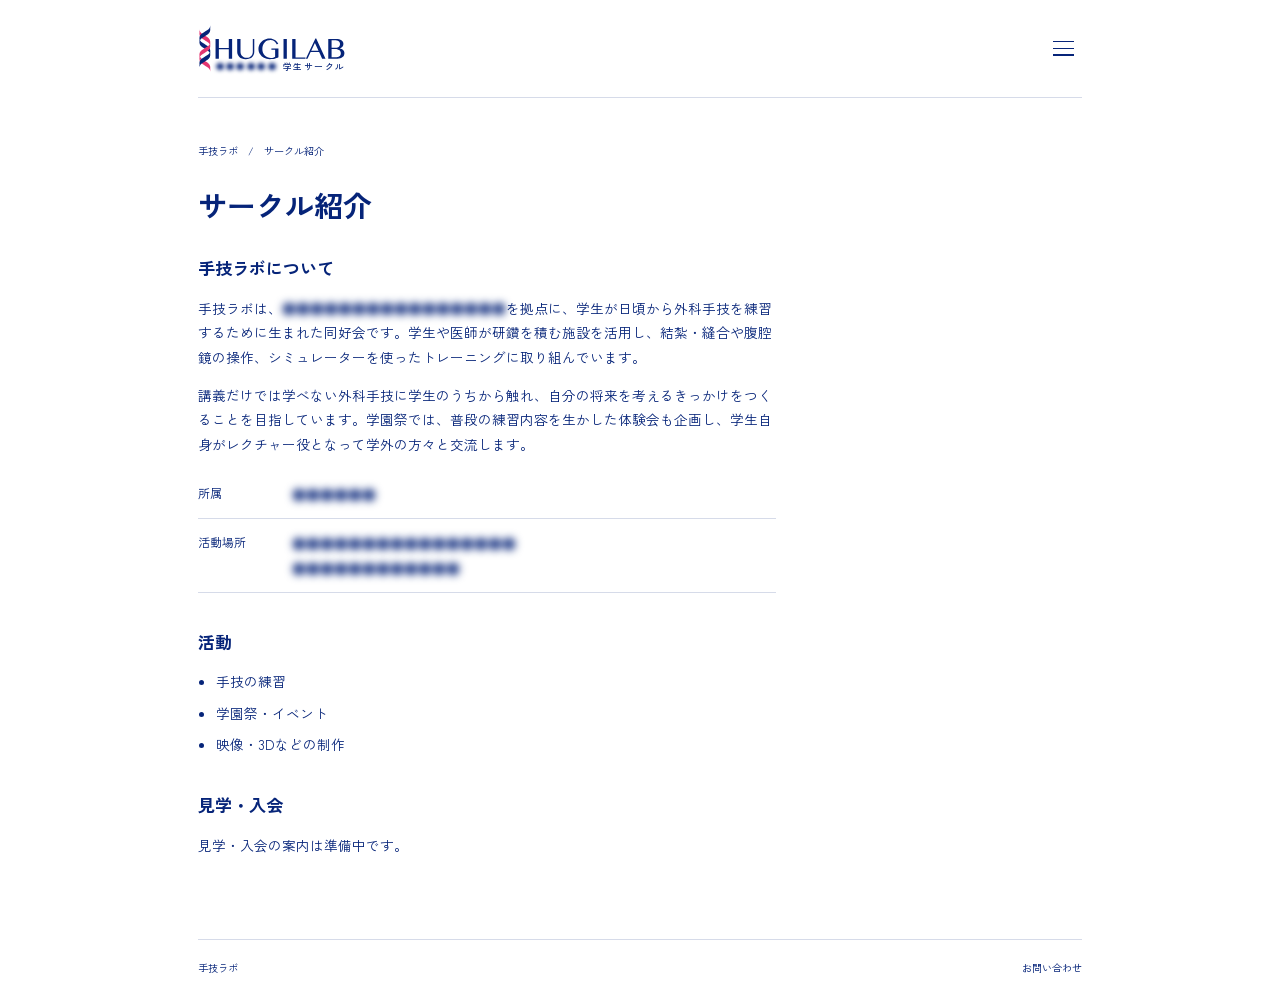
==== about/index.html @ 872ed5ed "Publish redacted static site for GitHub Pages" ====
<!doctype html>
<html lang="ja">
<head>
  <meta charset="utf-8">
  <meta name="viewport" content="width=device-width, initial-scale=1, viewport-fit=cover">
  <meta name="theme-color" content="#ffffff">
  <title>サークル紹介 | 手技ラボ</title>
  <link rel="icon" href="../favicon.ico" sizes="16x16 32x32 48x48">
  <link rel="icon" href="../favicon.svg" type="image/svg+xml" sizes="any">
  <link rel="stylesheet" href="../assets/css/site.css?v=pages-candidate-20261104-1">
  <script type="module" src="../assets/js/main.js?v=pages-candidate-20261104-1"></script>
  <link rel="stylesheet" href="../assets/css/publication.css?v=pages-candidate-20261104-1">
</head>
<body>
  <div id="page" aria-busy="false">
    <header class="site-header site-header-menu">
      <a class="brand" href="../" aria-label="手技ラボ トップページ">
        <img src="../assets/images/shugilab_home.svg?v=pages-candidate-20261104-1" width="174" height="58" alt="手技ラボ">
        <span class="brand-affiliation" aria-hidden="true"><span class="publication-redacted">●</span><span class="publication-redacted">●</span><span class="publication-redacted">●</span><span class="publication-redacted">●</span><span class="publication-redacted">●</span><span class="publication-redacted">●</span><span class="brand-affiliation-space"></span><span>学</span><span>生</span><span>サ</span><span>ー</span><span>ク</span><span>ル</span></span>
      </a>
      <button class="menu-toggle" type="button" aria-label="メニューを開く" aria-expanded="false" aria-controls="site-navigation" hidden>
          <span class="menu-toggle-icon" aria-hidden="true"><span></span><span></span><span></span></span>
              </button>
      <nav id="site-navigation" class="site-nav" aria-label="メインメニュー">
            <a href="../about/" aria-current="page">サークル紹介</a>
            <a href="../activities/">活動報告</a>
            <a href="../play/">活動を体験</a>
            <a href="../works/">制作物</a>
            <a href="../contact/">お問い合わせ</a>
        </nav>
    </header>
    <main class="site-main" id="content" tabindex="-1">
        <nav class="breadcrumb" aria-label="現在位置"><a href="../">手技ラボ</a><span aria-hidden="true">/</span><span aria-current="page">サークル紹介</span></nav>
        <h1>サークル紹介</h1>
        <section class="content-section">
          <h2>手技ラボについて</h2>
          <p>手技ラボは、<span class="publication-redacted " role="img" aria-label="非公開"><span aria-hidden="true">●●●●●●●●●●●●●●●●</span></span>を拠点に、学生が日頃から外科手技を練習するために生まれた同好会です。学生や医師が研鑽を積む施設を活用し、結紮・縫合や腹腔鏡の操作、シミュレーターを使ったトレーニングに取り組んでいます。</p>
          <p>講義だけでは学べない外科手技に学生のうちから触れ、自分の将来を考えるきっかけをつくることを目指しています。学園祭では、普段の練習内容を生かした体験会も企画し、学生自身がレクチャー役となって学外の方々と交流します。</p>
          <dl class="about-details">
            <div><dt>所属</dt><dd><span class="publication-redacted " role="img" aria-label="非公開"><span aria-hidden="true">●●●●●●</span></span></dd></div>
            <div><dt>活動場所</dt><dd><span class="publication-redacted " role="img" aria-label="非公開"><span aria-hidden="true">●●●●●●●●●●●●●●●●</span></span><br><span class="publication-redacted " role="img" aria-label="非公開"><span aria-hidden="true">●●●●●●●●●●●●</span></span></dd></div>
          </dl>
        </section>
        <section class="content-section">
          <h2>活動</h2>
          <ul class="plain-list">
            <li>手技の練習</li>
            <li>学園祭・イベント</li>
            <li>映像・3Dなどの制作</li>
          </ul>
        </section>
        <section class="content-section">
          <h2>見学・入会</h2>
          <p>見学・入会の案内は準備中です。</p>
        </section>
    </main>
    <footer class="site-footer"><span>手技ラボ</span><a href="../contact/">お問い合わせ</a></footer>
  </div>
</body>
</html>
---- assets/css/site.css ----
@import url("./fonts.css?v=pages-candidate-20261104-1");

:root {
  color-scheme: light;
  -webkit-text-size-adjust: 100%;
  text-size-adjust: 100%;
  --blue: #062479;
  --pink: #e33671;
  --ink: #221815;
  --paper: #ffffff;
  --line: rgb(6 36 121 / 16%);
  --wash: rgb(6 36 121 / 3%);
  --page-scale: 1;
  /* Scale layout lengths, avoiding older Safari's CSS zoom/layout mismatch. */
  --ui-pixel: calc(1px * var(--page-scale));
  --viewport-inline-unit: 1vw;
  --viewport-block-unit: 1svh;
}

@media not all and (min-aspect-ratio: 3/2) {
  :root:not(.home-document) { --page-scale: .85; }
}

* {
  box-sizing: border-box;
}

html,
body {
  margin: 0;
  min-height: 100%;
  background: var(--paper);
}

body {
  color: var(--blue);
  font-family: "Zen Kaku Gothic New", system-ui, -apple-system, sans-serif;
  font-size: calc(16 * var(--ui-pixel));
  line-height: 1.8;
  -webkit-font-smoothing: antialiased;
}

a { color: inherit; text-underline-offset: .25em; }
button, input, textarea, select { font: inherit; }
button, a, summary { -webkit-tap-highlight-color: transparent; }
:focus-visible { outline: calc(2 * var(--ui-pixel)) solid var(--blue); outline-offset: calc(5 * var(--ui-pixel)); }
button:disabled { cursor: default; }
[hidden] { display: none !important; }
#page { min-height: calc(100 * var(--viewport-block-unit)); display: grid; grid-template-rows: auto 1fr auto; background: var(--paper); }

.site-header, .site-footer, .site-main {
  width: min(100% - calc(48 * var(--ui-pixel)), calc(1040 * var(--ui-pixel)));
  margin-inline: auto;
}
.site-header {
  display: flex;
  align-items: center;
  justify-content: space-between;
  gap: calc(28 * var(--ui-pixel));
  padding-block: calc(28 * var(--ui-pixel));
  padding-top: calc(calc(28 * var(--ui-pixel)) + env(safe-area-inset-top, 0px));
  border-bottom: calc(1 * var(--ui-pixel)) solid var(--line);
}
.brand { --brand-width: calc(174 * var(--ui-pixel)); position: relative; display: block; flex: none; line-height: 0; }
.brand img { display: block; width: calc(174 * var(--ui-pixel)); height: auto; }
.brand-affiliation { display: none; }
@media not all and (min-aspect-ratio: 3/2) {
  /* Register to the HUGILAB outlines within the SVG's 436 × 145 viewBox. */
  .brand-affiliation { position: absolute; top: 77%; left: 11.85%; right: 1.07%; display: flex; justify-content: space-between; align-items: center; font-size: calc(var(--brand-width) * .06); font-weight: 500; line-height: 1.2; white-space: nowrap; }
  .brand-affiliation > span { flex: none; }
  .brand-affiliation-space { width: .35em; }
}
.site-nav { display: flex; flex-wrap: wrap; gap: calc(12 * var(--ui-pixel)) calc(24 * var(--ui-pixel)); font-size: calc(14 * var(--ui-pixel)); }
.site-nav a { padding-block: calc(5 * var(--ui-pixel)); text-decoration: none; border-bottom: calc(2 * var(--ui-pixel)) solid transparent; }
.site-nav a:hover, .site-nav a[aria-current="page"] { border-bottom-color: var(--pink); }
/* The original navigation remains visible outside the compact layout. */
.menu-toggle { display: none; place-items: center; flex: none; width: calc(44 * var(--ui-pixel)); height: calc(44 * var(--ui-pixel)); padding: 0; border: 0; color: var(--blue); background: transparent; cursor: pointer; border-radius: 0; }
.menu-toggle:hover { background: var(--wash); }
.menu-toggle-icon { position: relative; display: block; width: calc(24 * var(--ui-pixel)); height: calc(18 * var(--ui-pixel)); }
.menu-toggle-icon span { position: absolute; left: 0; width: calc(24 * var(--ui-pixel)); height: calc(2 * var(--ui-pixel)); background: currentColor; transition: transform .15s ease, opacity .15s ease; }
.menu-toggle-icon span:nth-child(1) { top: 0; }
.menu-toggle-icon span:nth-child(2) { top: calc(8 * var(--ui-pixel)); }
.menu-toggle-icon span:nth-child(3) { top: calc(16 * var(--ui-pixel)); }
.menu-toggle[aria-expanded="true"] .menu-toggle-icon span:nth-child(1) { transform: translateY(calc(8 * var(--ui-pixel))) rotate(45deg); }
.menu-toggle[aria-expanded="true"] .menu-toggle-icon span:nth-child(2) { opacity: 0; }
.menu-toggle[aria-expanded="true"] .menu-toggle-icon span:nth-child(3) { transform: translateY(calc(-8 * var(--ui-pixel))) rotate(-45deg); }
@media not all and (min-aspect-ratio: 3/2) {
  .site-header-menu[data-menu-ready] { position: relative; z-index: 20; flex-direction: row; align-items: center; }
  .site-header-menu[data-menu-ready] .menu-toggle { display: grid; }
  .site-header-menu[data-menu-ready] .site-nav { position: absolute; top: calc(100% + calc(8 * var(--ui-pixel))); right: 0; display: flex; flex-direction: column; gap: 0; width: min(calc(320 * var(--ui-pixel)), 100%); max-height: var(--menu-available-height, calc(65 * var(--viewport-block-unit))); overflow-y: auto; overscroll-behavior: contain; padding: calc(12 * var(--ui-pixel)) calc(24 * var(--ui-pixel)); border: calc(1 * var(--ui-pixel)) solid var(--line); background: var(--paper); box-shadow: 0 calc(12 * var(--ui-pixel)) calc(28 * var(--ui-pixel)) rgb(6 36 121 / 8%); font-size: calc(14 * var(--ui-pixel)); }
  .site-header-menu[data-menu-ready] .site-nav a { display: flex; align-items: center; min-height: calc(48 * var(--ui-pixel)); padding-block: calc(12 * var(--ui-pixel)); border-bottom: calc(1 * var(--ui-pixel)) solid var(--line); }
  .site-header-menu[data-menu-ready] .site-nav a:last-child { border-bottom: 0; }
  .site-header-menu[data-menu-ready] .site-nav a:hover, .site-header-menu[data-menu-ready] .site-nav a[aria-current="page"] { color: var(--pink); }
}
@media (prefers-reduced-motion: reduce) {
  .menu-toggle-icon span { transition: none; }
}
.site-main { min-height: calc(60 * var(--viewport-block-unit)); padding-block: calc(52 * var(--ui-pixel)) calc(80 * var(--ui-pixel)); }
.site-footer {
  display: flex;
  justify-content: space-between;
  gap: calc(20 * var(--ui-pixel));
  border-top: calc(1 * var(--ui-pixel)) solid var(--line);
  padding-block: calc(22 * var(--ui-pixel)) calc(30 * var(--ui-pixel));
  font-size: calc(12 * var(--ui-pixel));
}
.site-footer a { text-decoration: none; }
.breadcrumb { display: flex; gap: calc(12 * var(--ui-pixel)); margin-bottom: calc(28 * var(--ui-pixel)); font-size: calc(12 * var(--ui-pixel)); }
.breadcrumb a { text-decoration: none; }
h1 { margin: 0 0 calc(36 * var(--ui-pixel)); font-size: clamp(calc(26 * var(--ui-pixel)), calc(4 * var(--viewport-inline-unit)), calc(34 * var(--ui-pixel))); font-weight: 600; line-height: 1.4; }
h2 { margin: 0 0 calc(18 * var(--ui-pixel)); font-size: calc(20 * var(--ui-pixel)); font-weight: 600; line-height: 1.5; }
p { margin: 0 0 calc(16 * var(--ui-pixel)); }
.content-section + .content-section { margin-top: calc(42 * var(--ui-pixel)); }
.content-section { max-width: calc(680 * var(--ui-pixel)); }
.plain-list { margin: 0; padding-left: 1.3em; }
.plain-list li + li { margin-top: calc(8 * var(--ui-pixel)); }
.empty-state { padding-block: calc(26 * var(--ui-pixel)); border-block: calc(1 * var(--ui-pixel)) solid var(--line); font-size: calc(14 * var(--ui-pixel)); }
.directory { max-width: calc(800 * var(--ui-pixel)); margin-inline: auto; }
.directory a {
  display: flex;
  align-items: center;
  justify-content: space-between;
  gap: calc(24 * var(--ui-pixel));
  padding: calc(24 * var(--ui-pixel)) 0;
  border-bottom: calc(1 * var(--ui-pixel)) solid var(--line);
  font-size: clamp(calc(18 * var(--ui-pixel)), calc(3 * var(--viewport-inline-unit)), calc(23 * var(--ui-pixel)));
  text-decoration: none;
}
.directory a:first-child { border-top: calc(1 * var(--ui-pixel)) solid var(--line); }
.directory a:hover { border-bottom-color: var(--pink); }
.directory .arrow { color: var(--pink); font-size: calc(24 * var(--ui-pixel)); }
.home-main { padding-top: calc(72 * var(--ui-pixel)); }
.home-heading { max-width: calc(800 * var(--ui-pixel)); margin-inline: auto; font-size: calc(28 * var(--ui-pixel)); }
.about-details { margin: 0; }
.about-details > div { display: grid; grid-template-columns: calc(90 * var(--ui-pixel)) 1fr; gap: calc(20 * var(--ui-pixel)); padding-block: calc(14 * var(--ui-pixel)); border-bottom: calc(1 * var(--ui-pixel)) solid var(--line); }
.about-details dt { font-size: calc(14 * var(--ui-pixel)); }
.about-details dd { margin: 0; }
@media (max-width: 700px) {
  .site-header, .site-footer, .site-main { width: calc(100% - calc(36 * var(--ui-pixel))); }
  .site-header { align-items: flex-start; flex-direction: column; gap: calc(18 * var(--ui-pixel)); padding-block: calc(22 * var(--ui-pixel)); padding-top: calc(calc(22 * var(--ui-pixel)) + env(safe-area-inset-top, 0px)); }
  .brand img { width: calc(150 * var(--ui-pixel)); }
  .brand { --brand-width: calc(150 * var(--ui-pixel)); }
  .site-nav { gap: calc(8 * var(--ui-pixel)) calc(18 * var(--ui-pixel)); font-size: calc(13 * var(--ui-pixel)); }
  .site-main { padding-block: calc(34 * var(--ui-pixel)) calc(56 * var(--ui-pixel)); }
  .home-main { padding-top: calc(40 * var(--ui-pixel)); }
  h1 { margin-bottom: calc(28 * var(--ui-pixel)); }
  .directory a { padding-block: calc(22 * var(--ui-pixel)); }
  .about-details > div { grid-template-columns: 1fr; gap: calc(4 * var(--ui-pixel)); }
}

.sr-only {
  position: absolute;
  width: calc(1 * var(--ui-pixel));
  height: calc(1 * var(--ui-pixel));
  padding: 0;
  margin: calc(-1 * var(--ui-pixel));
  overflow: hidden;
  clip: rect(0, 0, 0, 0);
  white-space: nowrap;
  border: 0;
}
---- assets/css/publication.css ----
.publication-redacted { display:inline-block; filter:blur(4px); user-select:none; pointer-events:none; }
.publication-redacted > span { white-space:nowrap; }
.brand-affiliation .publication-redacted { filter:blur(2px); }
.home-featured .featured-news { min-height:0; padding-block:calc(20 * var(--home-unit)) calc(120 * var(--home-unit)); }
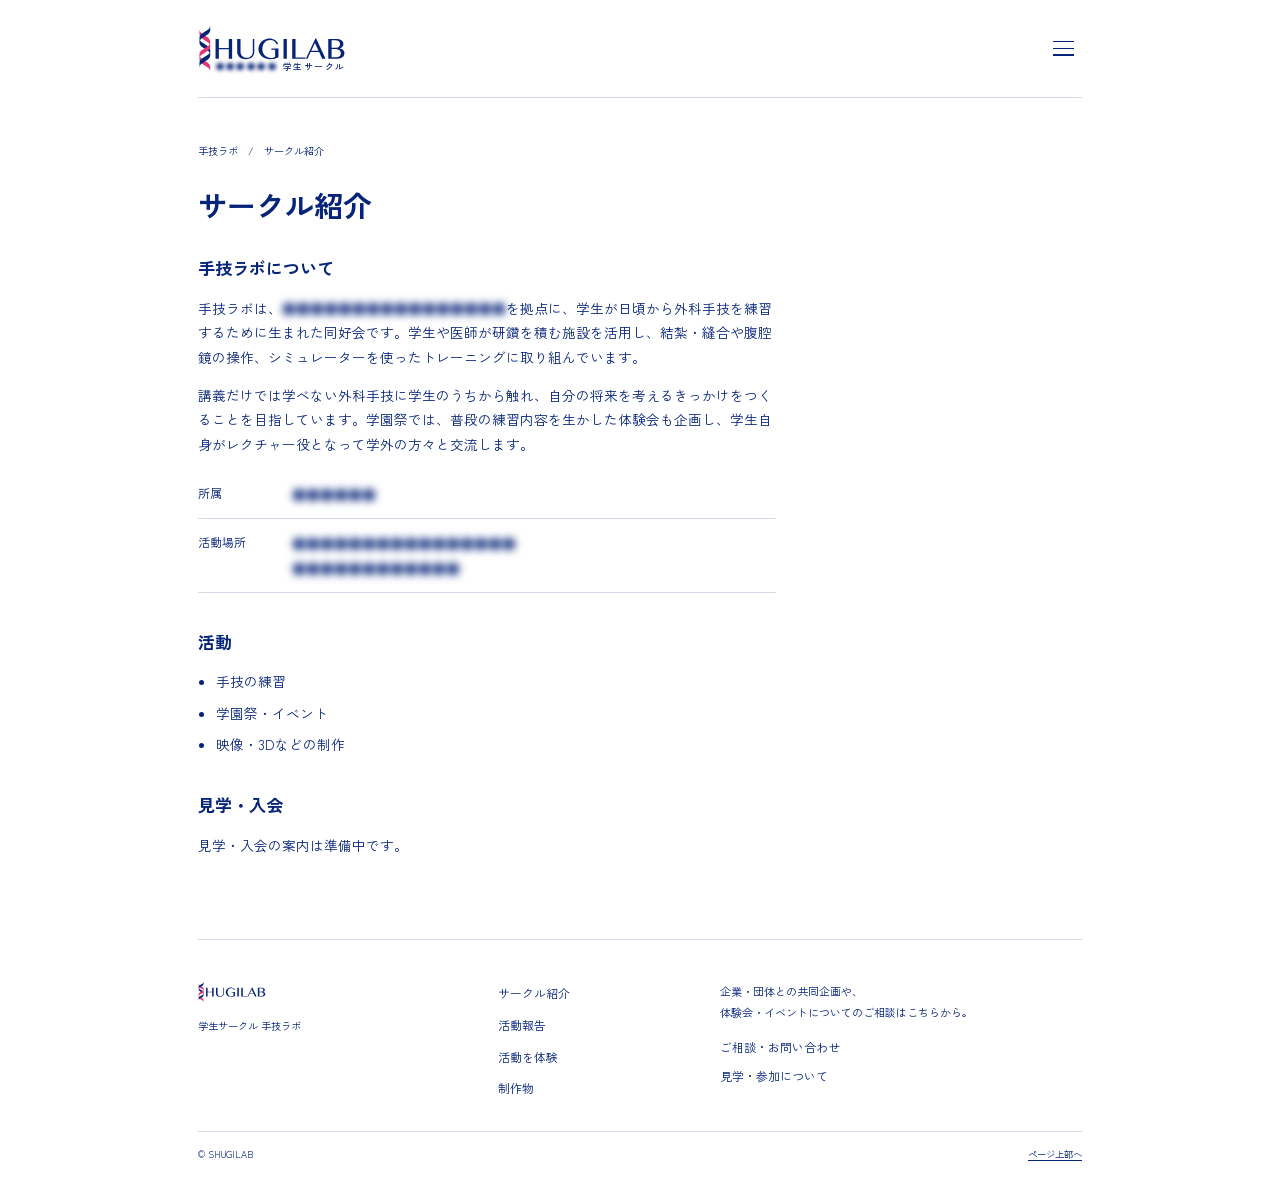
==== commit 133c5ac2: "Update redacted site, particle visuals, and responsive footer" ====
--- a/about/index.html
+++ b/about/index.html
@@ -7,15 +7,15 @@
   <title>サークル紹介 | 手技ラボ</title>
   <link rel="icon" href="../favicon.ico" sizes="16x16 32x32 48x48">
   <link rel="icon" href="../favicon.svg" type="image/svg+xml" sizes="any">
-  <link rel="stylesheet" href="../assets/css/site.css?v=pages-candidate-20261104-1">
-  <script type="module" src="../assets/js/main.js?v=pages-candidate-20261104-1"></script>
-  <link rel="stylesheet" href="../assets/css/publication.css?v=pages-candidate-20261104-1">
+  <link rel="stylesheet" href="../assets/css/site.css?v=pages-candidate-20261104-9">
+  <script type="module" src="../assets/js/main.js?v=pages-candidate-20261104-9"></script>
+  <link rel="stylesheet" href="../assets/css/publication.css?v=pages-candidate-20261104-9">
 </head>
 <body>
   <div id="page" aria-busy="false">
     <header class="site-header site-header-menu">
       <a class="brand" href="../" aria-label="手技ラボ トップページ">
-        <img src="../assets/images/shugilab_home.svg?v=pages-candidate-20261104-1" width="174" height="58" alt="手技ラボ">
+        <img src="../assets/images/shugilab_home.svg?v=pages-candidate-20261104-9" width="174" height="58" alt="手技ラボ">
         <span class="brand-affiliation" aria-hidden="true"><span class="publication-redacted">●</span><span class="publication-redacted">●</span><span class="publication-redacted">●</span><span class="publication-redacted">●</span><span class="publication-redacted">●</span><span class="publication-redacted">●</span><span class="brand-affiliation-space"></span><span>学</span><span>生</span><span>サ</span><span>ー</span><span>ク</span><span>ル</span></span>
       </a>
       <button class="menu-toggle" type="button" aria-label="メニューを開く" aria-expanded="false" aria-controls="site-navigation" hidden>
@@ -24,7 +24,7 @@
       <nav id="site-navigation" class="site-nav" aria-label="メインメニュー">
             <a href="../about/" aria-current="page">サークル紹介</a>
             <a href="../activities/">活動報告</a>
-            <a href="../play/">活動を体験</a>
+            <a class="nav-play" href="../play/">活動を体験<svg xmlns="http://www.w3.org/2000/svg" height="18" viewBox="0 -960 960 960" width="18" class="nav-controller" fill="currentColor" aria-hidden="true" focusable="false"><path d="M181.23-220q-40.73 0-63.1-28.77-22.36-28.77-16.9-67.84L144-618.92q7.84-52.64 46.57-86.86Q229.31-740 282-740h396q52.69 0 91.43 34.22 38.73 34.22 46.57 86.86l42.77 302.31q5.46 39.07-16.9 67.84Q819.5-220 778.77-220q-17.15 0-31.5-5.77-14.35-5.77-26.65-18.08L624.46-340H335.54l-96.16 96.15q-12.3 12.31-26.65 18.08-14.35 5.77-31.5 5.77Zm16-66 114-114h337.54l114 114q2 2 15.23 6 11 0 17.5-6.5T800-304l-44.12-308q-4.02-29-26.14-48.5T678-680H282q-29.62 0-51.74 19.5T204.12-612L160-304q-2 11 4.5 17.5T182-280q2.77 0 15.23-6ZM680-443.85q15.08 0 25.62-10.53 10.53-10.54 10.53-25.62 0-15.08-10.53-25.62-10.54-10.53-25.62-10.53-15.08 0-25.62 10.53-10.53 10.54-10.53 25.62 0 15.08 10.53 25.62 10.54 10.53 25.62 10.53Zm-80-120q15.08 0 25.62-10.53 10.53-10.54 10.53-25.62 0-15.08-10.53-25.62-10.54-10.53-25.62-10.53-15.08 0-25.62 10.53-10.53 10.54-10.53 25.62 0 15.08 10.53 25.62 10.54 10.53 25.62 10.53ZM480-480Zm-163.85-36.15V-470q0 10.33 6.76 17.09 6.75 6.76 17.07 6.76 10.33 0 17.1-6.76 6.77-6.76 6.77-17.09v-46.15H410q10.33 0 17.09-6.76 6.76-6.75 6.76-17.07 0-10.33-6.76-17.1-6.76-6.77-17.09-6.77h-46.15V-610q0-10.33-6.76-17.09-6.75-6.76-17.07-6.76-10.33 0-17.1 6.76-6.77 6.76-6.77 17.09v46.15H270q-10.33 0-17.09 6.76-6.76 6.75-6.76 17.07 0 10.33 6.76 17.1 6.76 6.77 17.09 6.77h46.15Z" /><circle class="controller-control" cx="680" cy="-480" r="40" /><circle class="controller-control" cx="600" cy="-600" r="40" /></svg></a>
             <a href="../works/">制作物</a>
             <a href="../contact/">お問い合わせ</a>
         </nav>
@@ -54,7 +54,31 @@
           <p>見学・入会の案内は準備中です。</p>
         </section>
     </main>
-    <footer class="site-footer"><span>手技ラボ</span><a href="../contact/">お問い合わせ</a></footer>
+    <footer class="site-footer" id="site-footer">
+      <div class="footer-main">
+        <div class="footer-identity">
+          <a class="footer-brand" href="../" aria-label="手技ラボ ホームへ">
+            <img src="../assets/images/shugilab_home.svg" width="436" height="145" alt="SHUGILAB">
+          </a>
+          <p>学生サークル 手技ラボ</p>
+        </div>
+        <nav class="footer-nav" aria-label="フッターメニュー">
+          <a href="../about/">サークル紹介</a>
+          <a href="../activities/">活動報告</a>
+          <a href="../play/">活動を体験</a>
+          <a href="../works/">制作物</a>
+        </nav>
+        <div class="footer-contact">
+          <p>企業・団体との共同企画や、<br>体験会・イベントについてのご相談はこちらから。</p>
+          <a href="../contact/#collaboration">ご相談・お問い合わせ</a>
+          <a href="../contact/#visit">見学・参加について</a>
+        </div>
+      </div>
+      <div class="footer-bottom">
+        <small>© SHUGILAB</small>
+        <a class="footer-top-link" href="#page">ページ上部へ</a>
+      </div>
+    </footer>
   </div>
 </body>
 </html>
--- a/assets/css/site.css
+++ b/assets/css/site.css
@@ -1,4 +1,4 @@
-@import url("./fonts.css?v=pages-candidate-20261104-1");
+@import url("./fonts.css?v=pages-candidate-20261104-9");
 
 :root {
   color-scheme: light;
@@ -73,6 +73,11 @@
 .site-nav { display: flex; flex-wrap: wrap; gap: calc(12 * var(--ui-pixel)) calc(24 * var(--ui-pixel)); font-size: calc(14 * var(--ui-pixel)); }
 .site-nav a { padding-block: calc(5 * var(--ui-pixel)); text-decoration: none; border-bottom: calc(2 * var(--ui-pixel)) solid transparent; }
 .site-nav a:hover, .site-nav a[aria-current="page"] { border-bottom-color: var(--pink); }
+.site-nav .nav-play { display: inline-flex; align-items: center; gap: .2em; white-space: nowrap; }
+.nav-controller { display: block; flex: none; width: 1.25em; height: 1.25em; }
+.nav-controller .controller-control { fill: var(--pink); }
+.play-title { display: flex; align-items: center; gap: .25em; }
+.play-title .nav-controller { width: .9em; height: .9em; }
 /* The original navigation remains visible outside the compact layout. */
 .menu-toggle { display: none; place-items: center; flex: none; width: calc(44 * var(--ui-pixel)); height: calc(44 * var(--ui-pixel)); padding: 0; border: 0; color: var(--blue); background: transparent; cursor: pointer; border-radius: 0; }
 .menu-toggle:hover { background: var(--wash); }
@@ -97,14 +102,43 @@
 }
 .site-main { min-height: calc(60 * var(--viewport-block-unit)); padding-block: calc(52 * var(--ui-pixel)) calc(80 * var(--ui-pixel)); }
 .site-footer {
-  display: flex;
-  justify-content: space-between;
-  gap: calc(20 * var(--ui-pixel));
-  border-top: calc(1 * var(--ui-pixel)) solid var(--line);
-  padding-block: calc(22 * var(--ui-pixel)) calc(30 * var(--ui-pixel));
-  font-size: calc(12 * var(--ui-pixel));
+  --footer-unit: var(--ui-pixel);
+  display: block;
+  border-top: var(--footer-unit) solid var(--line);
+  padding-block: calc(48 * var(--footer-unit)) calc(24 * var(--footer-unit));
+  font-size: calc(14 * var(--footer-unit));
 }
-.site-footer a { text-decoration: none; }
+.footer-main { display: grid; grid-template-columns: minmax(0, 1fr) minmax(0, .7fr) minmax(0, 1.4fr); gap: calc(48 * var(--footer-unit)); align-items: start; }
+.footer-brand { display: block; width: min(100%, calc(174 * var(--footer-unit))); line-height: 0; }
+.footer-brand img { display: block; width: 100%; height: auto; }
+body:not(.home-page) .footer-brand { width: calc(80 * var(--footer-unit)); }
+.footer-identity p { margin: calc(16 * var(--footer-unit)) 0 0; font-size: calc(12 * var(--footer-unit)); }
+.footer-nav { display: grid; justify-items: start; gap: calc(8 * var(--footer-unit)); }
+.footer-nav a { padding-block: calc(2 * var(--footer-unit)); text-decoration: none; }
+.footer-nav a:hover { text-decoration: underline; }
+.footer-contact h2 { margin: 0 0 calc(12 * var(--footer-unit)); font-size: calc(16 * var(--footer-unit)); font-weight: 500; line-height: 1.6; }
+.footer-contact p { margin: 0 0 calc(16 * var(--footer-unit)); max-width: 30em; font-size: calc(13 * var(--footer-unit)); line-height: 1.9; }
+.footer-contact a { display: block; width: fit-content; margin-top: calc(9 * var(--footer-unit)); text-decoration: none; }
+.footer-contact a:hover { text-decoration: underline; }
+.footer-bottom { display: flex; justify-content: space-between; gap: calc(20 * var(--footer-unit)); margin-top: calc(36 * var(--footer-unit)); padding-top: calc(16 * var(--footer-unit)); border-top: var(--footer-unit) solid var(--line); font-size: calc(11 * var(--footer-unit)); }
+.footer-bottom small { font-size: inherit; }
+@media (max-width: 720px) {
+  .site-footer { padding-block: calc(24 * var(--footer-unit)) calc(16 * var(--footer-unit)); }
+  .footer-main { grid-template-columns: minmax(0, 1fr) minmax(0, 1fr); gap: calc(18 * var(--footer-unit)) calc(20 * var(--footer-unit)); }
+  .footer-identity { grid-column: 1 / -1; display: flex; align-items: center; justify-content: space-between; gap: calc(16 * var(--footer-unit)); }
+  .footer-brand { width: calc(132 * var(--footer-unit)); flex: none; }
+  .footer-identity p { margin: 0; font-size: calc(11 * var(--footer-unit)); }
+  .footer-nav { grid-column: 1 / -1; grid-template-columns: minmax(0, 1fr) minmax(0, 1fr); gap: calc(2 * var(--footer-unit)) calc(20 * var(--footer-unit)); font-size: calc(12 * var(--footer-unit)); line-height: 1.5; }
+  .footer-contact { grid-column: 1 / -1; display: grid; grid-template-columns: minmax(0, 1fr) minmax(0, 1fr); gap: calc(6 * var(--footer-unit)) calc(20 * var(--footer-unit)); }
+  .footer-contact h2 { grid-column: 1 / -1; margin: 0; font-size: calc(13 * var(--footer-unit)); line-height: 1.5; }
+  .footer-contact p { display: none; }
+  .footer-contact a { margin: 0; padding-block: calc(2 * var(--footer-unit)); font-size: calc(12 * var(--footer-unit)); line-height: 1.5; }
+  .footer-bottom { margin-top: calc(16 * var(--footer-unit)); padding-top: calc(10 * var(--footer-unit)); font-size: calc(10 * var(--footer-unit)); }
+  .footer-top-link { display: none; }
+  body:not(.home-page) .footer-main { row-gap: calc(2 * var(--footer-unit)); }
+  body:not(.home-page) .footer-identity { margin-bottom: calc(16 * var(--footer-unit)); }
+  body:not(.home-page) .footer-contact { display: contents; }
+}
 .breadcrumb { display: flex; gap: calc(12 * var(--ui-pixel)); margin-bottom: calc(28 * var(--ui-pixel)); font-size: calc(12 * var(--ui-pixel)); }
 .breadcrumb a { text-decoration: none; }
 h1 { margin: 0 0 calc(36 * var(--ui-pixel)); font-size: clamp(calc(26 * var(--ui-pixel)), calc(4 * var(--viewport-inline-unit)), calc(34 * var(--ui-pixel))); font-weight: 600; line-height: 1.4; }
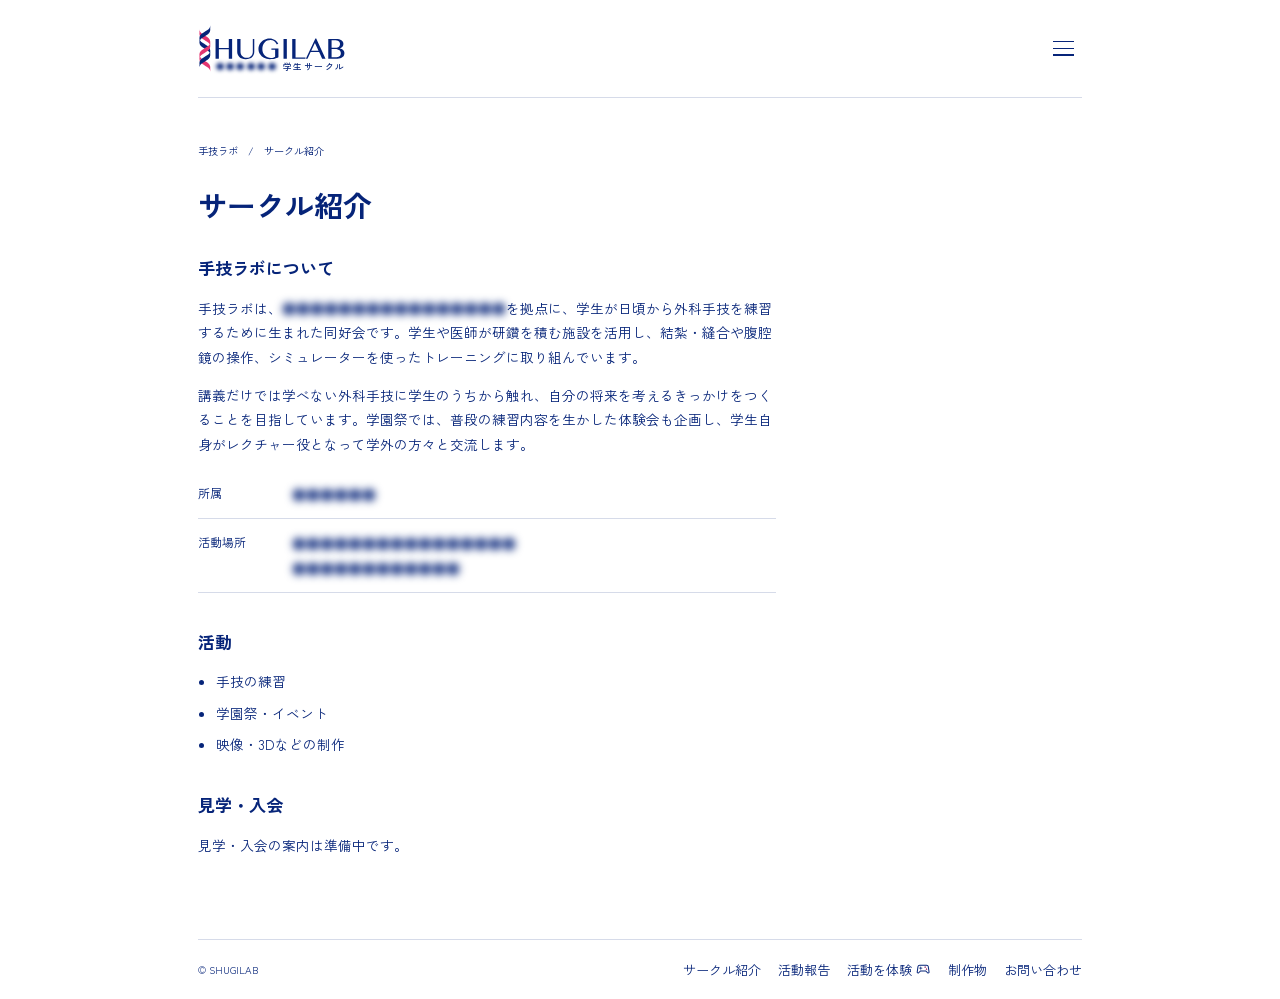
==== commit 6ac7f6ab: "Update game loading, footer layout, and mobile particle fade" ====
--- a/about/index.html
+++ b/about/index.html
@@ -7,15 +7,15 @@
   <title>サークル紹介 | 手技ラボ</title>
   <link rel="icon" href="../favicon.ico" sizes="16x16 32x32 48x48">
   <link rel="icon" href="../favicon.svg" type="image/svg+xml" sizes="any">
-  <link rel="stylesheet" href="../assets/css/site.css?v=pages-candidate-20261104-9">
-  <script type="module" src="../assets/js/main.js?v=pages-candidate-20261104-9"></script>
-  <link rel="stylesheet" href="../assets/css/publication.css?v=pages-candidate-20261104-9">
+  <link rel="stylesheet" href="../assets/css/site.css?v=pages-candidate-20261104-18">
+  <script type="module" src="../assets/js/main.js?v=pages-candidate-20261104-18"></script>
+  <link rel="stylesheet" href="../assets/css/publication.css?v=pages-candidate-20261104-18">
 </head>
 <body>
   <div id="page" aria-busy="false">
     <header class="site-header site-header-menu">
       <a class="brand" href="../" aria-label="手技ラボ トップページ">
-        <img src="../assets/images/shugilab_home.svg?v=pages-candidate-20261104-9" width="174" height="58" alt="手技ラボ">
+        <img src="../assets/images/shugilab_home.svg?v=pages-candidate-20261104-18" width="174" height="58" alt="手技ラボ">
         <span class="brand-affiliation" aria-hidden="true"><span class="publication-redacted">●</span><span class="publication-redacted">●</span><span class="publication-redacted">●</span><span class="publication-redacted">●</span><span class="publication-redacted">●</span><span class="publication-redacted">●</span><span class="brand-affiliation-space"></span><span>学</span><span>生</span><span>サ</span><span>ー</span><span>ク</span><span>ル</span></span>
       </a>
       <button class="menu-toggle" type="button" aria-label="メニューを開く" aria-expanded="false" aria-controls="site-navigation" hidden>
@@ -55,29 +55,14 @@
         </section>
     </main>
     <footer class="site-footer" id="site-footer">
-      <div class="footer-main">
-        <div class="footer-identity">
-          <a class="footer-brand" href="../" aria-label="手技ラボ ホームへ">
-            <img src="../assets/images/shugilab_home.svg" width="436" height="145" alt="SHUGILAB">
-          </a>
-          <p>学生サークル 手技ラボ</p>
-        </div>
-        <nav class="footer-nav" aria-label="フッターメニュー">
-          <a href="../about/">サークル紹介</a>
-          <a href="../activities/">活動報告</a>
-          <a href="../play/">活動を体験</a>
-          <a href="../works/">制作物</a>
-        </nav>
-        <div class="footer-contact">
-          <p>企業・団体との共同企画や、<br>体験会・イベントについてのご相談はこちらから。</p>
-          <a href="../contact/#collaboration">ご相談・お問い合わせ</a>
-          <a href="../contact/#visit">見学・参加について</a>
-        </div>
-      </div>
-      <div class="footer-bottom">
+      <nav class="footer-nav" aria-label="フッターメニュー">
         <small>© SHUGILAB</small>
-        <a class="footer-top-link" href="#page">ページ上部へ</a>
-      </div>
+        <a href="../about/">サークル紹介</a>
+        <a href="../activities/">活動報告</a>
+        <a class="nav-play" href="../play/">活動を体験<svg xmlns="http://www.w3.org/2000/svg" height="18" viewBox="0 -960 960 960" width="18" class="nav-controller" fill="currentColor" aria-hidden="true" focusable="false"><path d="M181.23-220q-40.73 0-63.1-28.77-22.36-28.77-16.9-67.84L144-618.92q7.84-52.64 46.57-86.86Q229.31-740 282-740h396q52.69 0 91.43 34.22 38.73 34.22 46.57 86.86l42.77 302.31q5.46 39.07-16.9 67.84Q819.5-220 778.77-220q-17.15 0-31.5-5.77-14.35-5.77-26.65-18.08L624.46-340H335.54l-96.16 96.15q-12.3 12.31-26.65 18.08-14.35 5.77-31.5 5.77Zm16-66 114-114h337.54l114 114q2 2 15.23 6 11 0 17.5-6.5T800-304l-44.12-308q-4.02-29-26.14-48.5T678-680H282q-29.62 0-51.74 19.5T204.12-612L160-304q-2 11 4.5 17.5T182-280q2.77 0 15.23-6ZM680-443.85q15.08 0 25.62-10.53 10.53-10.54 10.53-25.62 0-15.08-10.53-25.62-10.54-10.53-25.62-10.53-15.08 0-25.62 10.53-10.53 10.54-10.53 25.62 0 15.08 10.53 25.62 10.54 10.53 25.62 10.53Zm-80-120q15.08 0 25.62-10.53 10.53-10.54 10.53-25.62 0-15.08-10.53-25.62-10.54-10.53-25.62-10.53-15.08 0-25.62 10.53-10.53 10.54-10.53 25.62 0 15.08 10.53 25.62 10.54 10.53 25.62 10.53ZM480-480Zm-163.85-36.15V-470q0 10.33 6.76 17.09 6.75 6.76 17.07 6.76 10.33 0 17.1-6.76 6.77-6.76 6.77-17.09v-46.15H410q10.33 0 17.09-6.76 6.76-6.75 6.76-17.07 0-10.33-6.76-17.1-6.76-6.77-17.09-6.77h-46.15V-610q0-10.33-6.76-17.09-6.75-6.76-17.07-6.76-10.33 0-17.1 6.76-6.77 6.76-6.77 17.09v46.15H270q-10.33 0-17.09 6.76-6.76 6.75-6.76 17.07 0 10.33 6.76 17.1 6.76 6.77 17.09 6.77h46.15Z" /><circle class="controller-control" cx="680" cy="-480" r="40" /><circle class="controller-control" cx="600" cy="-600" r="40" /></svg></a>
+        <a href="../works/">制作物</a>
+        <a href="../contact/">お問い合わせ</a>
+      </nav>
     </footer>
   </div>
 </body>
--- a/assets/css/site.css
+++ b/assets/css/site.css
@@ -1,4 +1,4 @@
-@import url("./fonts.css?v=pages-candidate-20261104-9");
+@import url("./fonts.css?v=pages-candidate-20261104-18");
 
 :root {
   color-scheme: light;
@@ -62,13 +62,17 @@
   border-bottom: calc(1 * var(--ui-pixel)) solid var(--line);
 }
 .brand { --brand-width: calc(174 * var(--ui-pixel)); position: relative; display: block; flex: none; line-height: 0; }
-.brand img { display: block; width: calc(174 * var(--ui-pixel)); height: auto; }
-.brand-affiliation { display: none; }
+.brand img { display: block; width: var(--brand-width); height: auto; }
+/* Align the caption with HUGILAB rather than the tall initial S. */
+.brand-affiliation { position: absolute; top: 77%; left: 11.85%; right: 1.07%; display: none; justify-content: space-between; align-items: center; font-size: calc(var(--brand-width) * .06); font-weight: 500; line-height: 1.2; white-space: nowrap; }
+.brand-affiliation > span { flex: none; }
+.brand-affiliation-space { width: .35em; }
 @media not all and (min-aspect-ratio: 3/2) {
-  /* Register to the HUGILAB outlines within the SVG's 436 × 145 viewBox. */
-  .brand-affiliation { position: absolute; top: 77%; left: 11.85%; right: 1.07%; display: flex; justify-content: space-between; align-items: center; font-size: calc(var(--brand-width) * .06); font-weight: 500; line-height: 1.2; white-space: nowrap; }
-  .brand-affiliation > span { flex: none; }
-  .brand-affiliation-space { width: .35em; }
+  .brand-affiliation { display: flex; }
+}
+@media (min-aspect-ratio: 3/2) {
+  body:not(.home-page) .site-header .brand { --brand-width: 174px; }
+  body:not(.home-page) .brand-affiliation { display: flex; }
 }
 .site-nav { display: flex; flex-wrap: wrap; gap: calc(12 * var(--ui-pixel)) calc(24 * var(--ui-pixel)); font-size: calc(14 * var(--ui-pixel)); }
 .site-nav a { padding-block: calc(5 * var(--ui-pixel)); text-decoration: none; border-bottom: calc(2 * var(--ui-pixel)) solid transparent; }
@@ -103,41 +107,23 @@
 .site-main { min-height: calc(60 * var(--viewport-block-unit)); padding-block: calc(52 * var(--ui-pixel)) calc(80 * var(--ui-pixel)); }
 .site-footer {
   --footer-unit: var(--ui-pixel);
+  --footer-font-unit: var(--footer-unit);
   display: block;
   border-top: var(--footer-unit) solid var(--line);
-  padding-block: calc(48 * var(--footer-unit)) calc(24 * var(--footer-unit));
-  font-size: calc(14 * var(--footer-unit));
+  padding-block: calc(18 * var(--footer-unit));
+  font-size: calc(13 * var(--footer-font-unit));
 }
-.footer-main { display: grid; grid-template-columns: minmax(0, 1fr) minmax(0, .7fr) minmax(0, 1.4fr); gap: calc(48 * var(--footer-unit)); align-items: start; }
-.footer-brand { display: block; width: min(100%, calc(174 * var(--footer-unit))); line-height: 0; }
-.footer-brand img { display: block; width: 100%; height: auto; }
-body:not(.home-page) .footer-brand { width: calc(80 * var(--footer-unit)); }
-.footer-identity p { margin: calc(16 * var(--footer-unit)) 0 0; font-size: calc(12 * var(--footer-unit)); }
-.footer-nav { display: grid; justify-items: start; gap: calc(8 * var(--footer-unit)); }
-.footer-nav a { padding-block: calc(2 * var(--footer-unit)); text-decoration: none; }
+.site-footer small { flex: none; margin-inline-end: auto; font-size: calc(10 * var(--footer-font-unit)); }
+.footer-nav { display: flex; flex-wrap: wrap; align-items: center; justify-content: flex-end; gap: calc(6 * var(--footer-unit)) calc(20 * var(--footer-unit)); }
+.footer-nav a { padding-block: calc(3 * var(--footer-unit)); text-decoration: none; white-space: nowrap; }
 .footer-nav a:hover { text-decoration: underline; }
-.footer-contact h2 { margin: 0 0 calc(12 * var(--footer-unit)); font-size: calc(16 * var(--footer-unit)); font-weight: 500; line-height: 1.6; }
-.footer-contact p { margin: 0 0 calc(16 * var(--footer-unit)); max-width: 30em; font-size: calc(13 * var(--footer-unit)); line-height: 1.9; }
-.footer-contact a { display: block; width: fit-content; margin-top: calc(9 * var(--footer-unit)); text-decoration: none; }
-.footer-contact a:hover { text-decoration: underline; }
-.footer-bottom { display: flex; justify-content: space-between; gap: calc(20 * var(--footer-unit)); margin-top: calc(36 * var(--footer-unit)); padding-top: calc(16 * var(--footer-unit)); border-top: var(--footer-unit) solid var(--line); font-size: calc(11 * var(--footer-unit)); }
-.footer-bottom small { font-size: inherit; }
+.footer-nav .nav-play { display: inline-flex; align-items: center; gap: .2em; }
+@media not all and (min-aspect-ratio: 3/2) {
+  body:not(.home-page) .site-footer { --footer-font-unit: 1px; }
+}
 @media (max-width: 720px) {
-  .site-footer { padding-block: calc(24 * var(--footer-unit)) calc(16 * var(--footer-unit)); }
-  .footer-main { grid-template-columns: minmax(0, 1fr) minmax(0, 1fr); gap: calc(18 * var(--footer-unit)) calc(20 * var(--footer-unit)); }
-  .footer-identity { grid-column: 1 / -1; display: flex; align-items: center; justify-content: space-between; gap: calc(16 * var(--footer-unit)); }
-  .footer-brand { width: calc(132 * var(--footer-unit)); flex: none; }
-  .footer-identity p { margin: 0; font-size: calc(11 * var(--footer-unit)); }
-  .footer-nav { grid-column: 1 / -1; grid-template-columns: minmax(0, 1fr) minmax(0, 1fr); gap: calc(2 * var(--footer-unit)) calc(20 * var(--footer-unit)); font-size: calc(12 * var(--footer-unit)); line-height: 1.5; }
-  .footer-contact { grid-column: 1 / -1; display: grid; grid-template-columns: minmax(0, 1fr) minmax(0, 1fr); gap: calc(6 * var(--footer-unit)) calc(20 * var(--footer-unit)); }
-  .footer-contact h2 { grid-column: 1 / -1; margin: 0; font-size: calc(13 * var(--footer-unit)); line-height: 1.5; }
-  .footer-contact p { display: none; }
-  .footer-contact a { margin: 0; padding-block: calc(2 * var(--footer-unit)); font-size: calc(12 * var(--footer-unit)); line-height: 1.5; }
-  .footer-bottom { margin-top: calc(16 * var(--footer-unit)); padding-top: calc(10 * var(--footer-unit)); font-size: calc(10 * var(--footer-unit)); }
-  .footer-top-link { display: none; }
-  body:not(.home-page) .footer-main { row-gap: calc(2 * var(--footer-unit)); }
-  body:not(.home-page) .footer-identity { margin-bottom: calc(16 * var(--footer-unit)); }
-  body:not(.home-page) .footer-contact { display: contents; }
+  .site-footer small { margin-inline-end: 0; }
+  .footer-nav { display: grid; grid-template-columns: repeat(3, minmax(0, 1fr)); justify-items: start; gap: calc(2 * var(--footer-unit)) calc(12 * var(--footer-unit)); font-size: calc(12 * var(--footer-font-unit)); }
 }
 .breadcrumb { display: flex; gap: calc(12 * var(--ui-pixel)); margin-bottom: calc(28 * var(--ui-pixel)); font-size: calc(12 * var(--ui-pixel)); }
 .breadcrumb a { text-decoration: none; }
